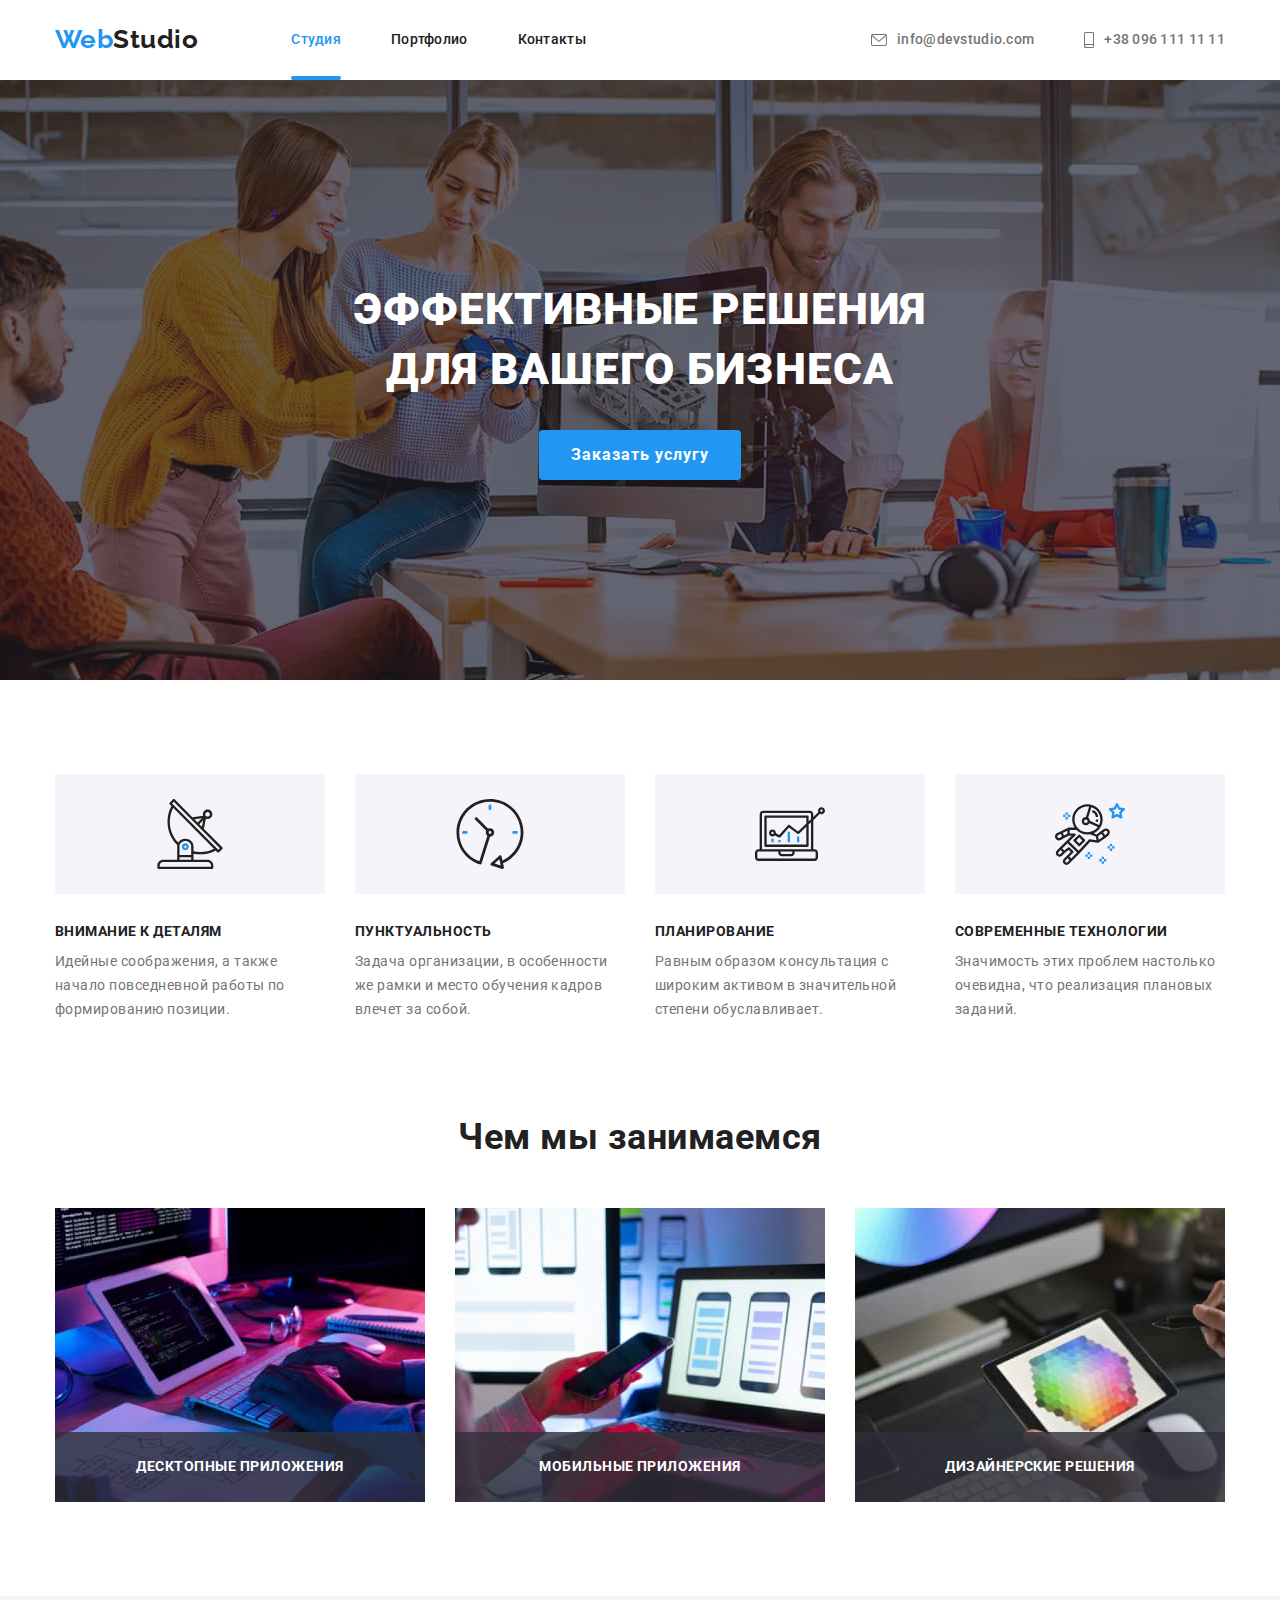
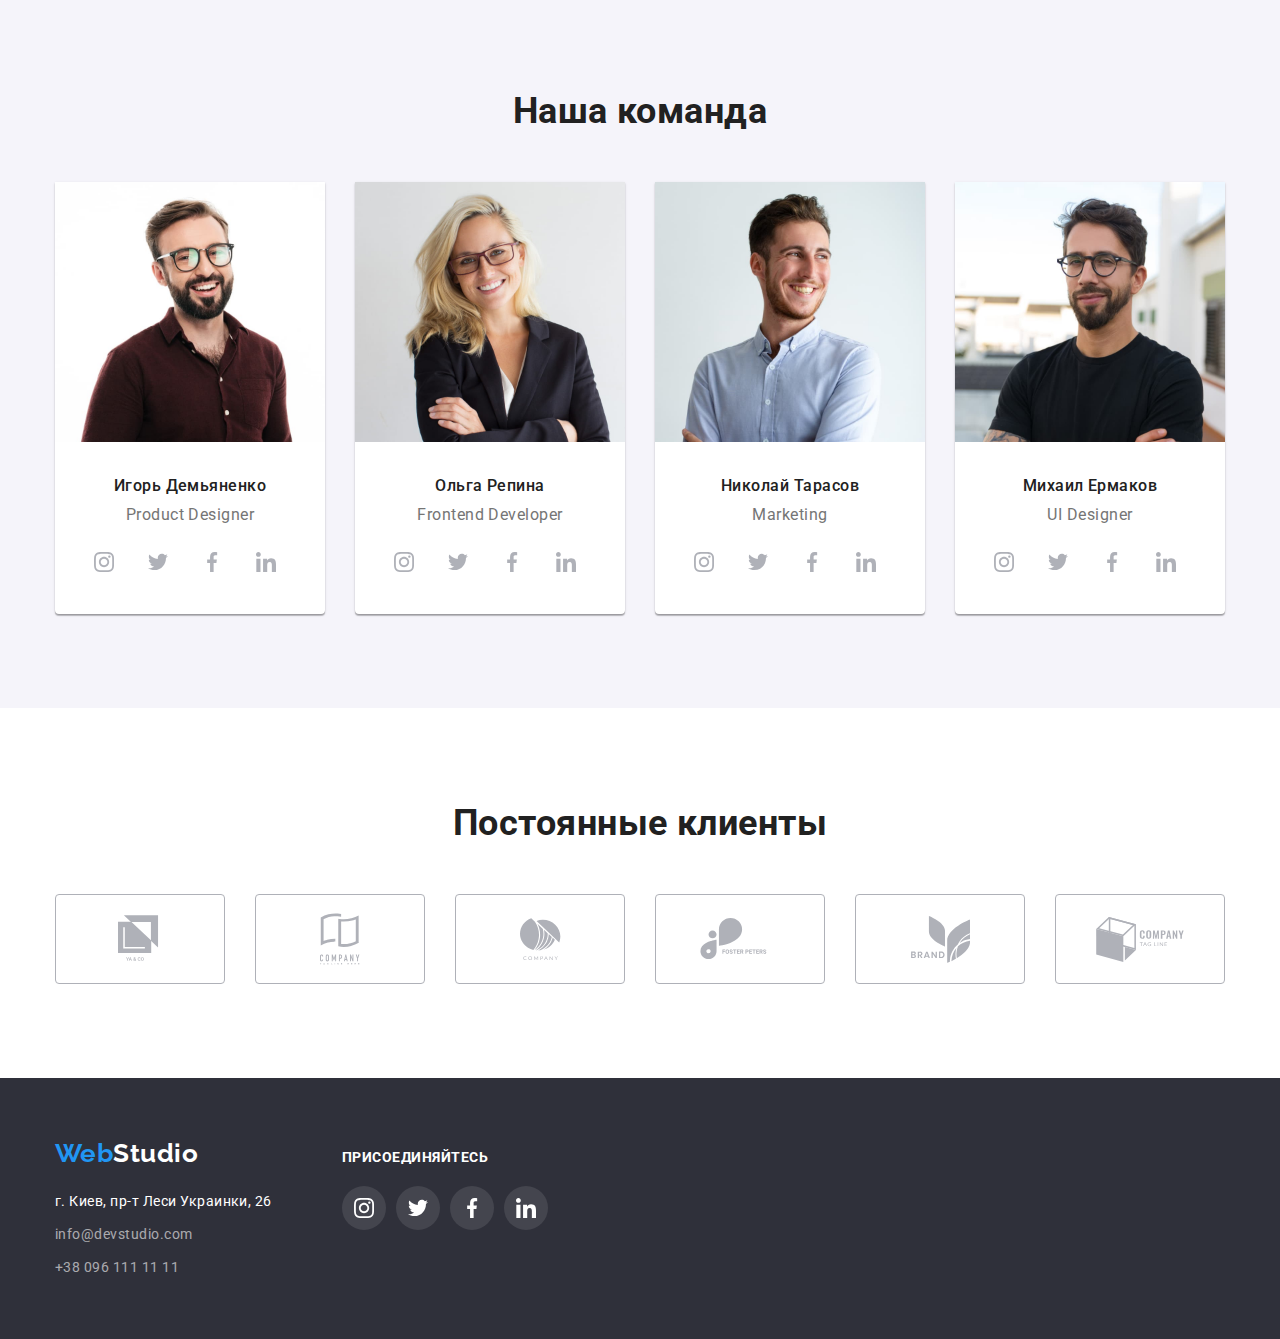
==== index.html @ c8ea01b9 "!" ====
<!DOCTYPE html>
<html lang="ru">
<head>
    <meta charset="UTF-8">
    <meta name="viewport" content="width=device-width, initial-scale=1.0">
    <title>WebStudio</title>
    
    <link rel="preconnect" href="https://fonts.gstatic.com">
    <link href="https://fonts.googleapis.com/css2?family=Raleway:wght@700&family=Roboto:wght@400;500;700;900&display=swap"
        rel="stylesheet">
    <link rel="stylesheet" href="node_modules/modern-normalize/modern-normalize.css">
    <link rel="stylesheet" href="./css/styles.css" />
</head>
<body>
   <header>
       <div class="conteiner site-nav">
       <nav class="nav">
           <a class="logo" href="./index.html" lang="en">Web<span class="logo-part-black">Studio</span></a>
           <ul class="main-nav list">
               <li class="item">
                   <a class="current link" href="./index.html">Студия</a>
               </li>
            <li class="item">
                <a class="link" href="./portfolio.html">Портфолио</a>
            </li>
            <li class="item">
                <a class="link" href="#contacts">Контакты</a>
            </li>
           </ul>
       </nav>
       <ul class="contacts list">
           <li class="item">
               <a class="link" href="mailto:info@devstudio.com">
                 <svg class="contacts-icon" width="16" height="12">
                       <use href="./img/symbol-defs.svg#icon-envelope"></use></svg>info@devstudio.com</a>
           </li>
           <li class="item">
              <a class="link" href="tel:+380961111111">
                <svg class="contacts-icon"  width="10px" height="16px">
                    <use href="./img/symbol-defs.svg#icon-smartphone"></use>
                </svg>+38 096 111 11 11</a>
           </li>
       </ul>
    </div>
   </header>
   <main>
       <!--герой-->
   <section class="hero overlay">
    <div class="conteiner">
       <h1 class="hero-title">Эффективные решения для вашего бизнеса</h1>
       <button class="hero-button" type="button" data-modal-open>Заказать услугу</button>
    </div>
   </section>
   <!--преимущества (Заголовок h2 подразумевается)-->
   <section class="section">
    <div class="conteiner">
       <ul class="advantages list">
           <li class="item">
            <div class="icon-background">
            <svg width="70px" height="70px">
                <use href="./img/symbol-defs.svg#icon-antenna"></use>
            </svg>
            </div>
               <h3 class="advantages-title">Внимание к деталям</h3>
               <p class="advantages-text">Идейные соображения, а также начало повседневной работы по формированию позиции.</p>
           </li>
        <li class="item">
            <div class="icon-background">
                <svg width="70px" height="70px">
                    <use href="./img/symbol-defs.svg#icon-clock"></use>
                </svg>
            </div>
            <h3 class="advantages-title">Пунктуальность</h3>
            <p class="advantages-text">Задача организации, в особенности же рамки и место обучения кадров влечет за собой.</p>
        </li>
        <li class="item">
            <div class="icon-background">
                <svg width="70px" height="70px">
                    <use href="./img/symbol-defs.svg#icon-diagram"></use>
                </svg>
            </div>
            <h3 class="advantages-title">Планирование</h3>
            <p class="advantages-text">Равным образом консультация с широким активом в значительной степени обуславливает.</p>
        </li>
        <li class="item">
            <div class="icon-background">
                <svg width="70px" height="70px">
                    <use href="./img/symbol-defs.svg#icon-astronaut"></use>
                </svg>
            </div>
            <h3 class="advantages-title">Современные технологии</h3>
            <p class="advantages-text">Значимость этих проблем настолько очевидна, что реализация плановых заданий.</p>
        </li>
       </ul>
    </div>
   </section>
   <!--работа и команда-->
   <section class="section work">
    <div class="conteiner">
       <h2 class="section-title">Чем мы занимаемся</h2>
       <ul class="work-example list">
           <li class="item"><img class="item-image"
            src="./img/box1.jpg"
            alt="разработчик пишет код на пк"
            width="370"
            height="294"/>
            <p class="lable-text">Десктопные приложения</p>
           </li>
           <li class="item"><img class="item-image"
            src="./img/box2.jpg"
            alt="разработка приложений для мобильных устройств"
            width="370"
            height="294"/>
            <p class="lable-text">Мобильные приложения</p>
           </li>
           <li class="item"><img class="item-image"
            src="./img/box3.jpg"
            alt="подбор цветов дизайнером"
            width="370"
            height="294"/>
            <p class="lable-text">Дизайнерские решения</p>
           </li>
       </ul>
    </div>
   </section>
    <section class="section our-team">
        <div class="conteiner">
        <h2 class="section-title">Наша команда</h2>
        <ul class="list team">
            <li class="human"><img
                src="./img/foto1.jpg"
                alt="мужчина с бородой в очках широко улыбается"
                width="270"
                height="260"/>
                <h3 class="specialists">Игорь Демьяненко</h3>
                <p class="professions" lang="en">Product Designer</p>
                     <ul class="list socials">
                        <li>
                            <a class="socials-background" href="">
                            <svg class="socials-icon" width="20px" height="20px">
                                <use href="./img/symbol-defs.svg#icon-instagram"></use>
                            </svg></a>
                        </li>
                        <li>
                            <a class="socials-background" href="">
                            <svg class="socials-icon" width="20px" height="20px">
                                <use href="./img/symbol-defs.svg#icon-twitter"></use>
                            </svg></a>
                        </li>
                        <li>
                            <a class="socials-background" href="">
                            <svg class="socials-icon" width="20px" height="20px">
                                <use href="./img/symbol-defs.svg#icon-facebook"></use>
                            </svg></a>
                        </li>
                        <li>
                            <a class="socials-background" href="">
                            <svg class="socials-icon" width="20px" height="20px">
                                <use href="./img/symbol-defs.svg#icon-linkedin"></use>
                            </svg></a>
                        </li>
                    </ul>
            </li>
            <li class="human"><img
                src="./img/foto2.jpg"
                alt="женщина со светлыми волосами в очках широко улыбается"
                width="270"
                height="260"/>
                <h3 class="specialists">Ольга Репина</h3>
                <p class="professions" lang="en">Frontend Developer</p>
                <ul class="list socials">
                    <li>
                        <a class="socials-background" href="">
                            <svg class="socials-icon" width="20px" height="20px">
                                <use href="./img/symbol-defs.svg#icon-instagram"></use>
                            </svg></a>
                    </li>
                    <li>
                        <a class="socials-background" href="">
                            <svg class="socials-icon" width="20px" height="20px">
                                <use href="./img/symbol-defs.svg#icon-twitter"></use>
                            </svg></a>
                    </li>
                    <li>
                        <a class="socials-background" href="">
                            <svg class="socials-icon" width="20px" height="20px">
                                <use href="./img/symbol-defs.svg#icon-facebook"></use>
                            </svg></a>
                    </li>
                    <li>
                        <a class="socials-background" href="">
                            <svg class="socials-icon" width="20px" height="20px">
                                <use href="./img/symbol-defs.svg#icon-linkedin"></use>
                            </svg></a>
                    </li>
                </ul>
            </li>
            <li class="human"><img
                src="./img/foto3.jpg"
                alt="мужчина с бородкой широко улыбается"
                width="270"
                height="260"/>
                <h3 class="specialists">Николай Тарасов</h3>
                <p class="professions" lang="en">Marketing</p>
                <ul class="list socials">
                    <li>
                        <a class="socials-background" href="">
                            <svg class="socials-icon" width="20px" height="20px">
                                <use href="./img/symbol-defs.svg#icon-instagram"></use>
                            </svg></a>
                    </li>
                    <li>
                        <a class="socials-background" href="">
                            <svg class="socials-icon" width="20px" height="20px">
                                <use href="./img/symbol-defs.svg#icon-twitter"></use>
                            </svg></a>
                    </li>
                    <li>
                        <a class="socials-background" href="">
                            <svg class="socials-icon" width="20px" height="20px">
                                <use href="./img/symbol-defs.svg#icon-facebook"></use>
                            </svg></a>
                    </li>
                    <li>
                        <a class="socials-background" href="">
                            <svg class="socials-icon" width="20px" height="20px">
                                <use href="./img/symbol-defs.svg#icon-linkedin"></use>
                            </svg></a>
                    </li>
                </ul>
            </li>
            <li class="human"><img
                src="./img/foto4.jpg"
                alt="мужчина с бородой в очках улыбается"
                width="270"
                height="260"/>
                <h3 class="specialists">Михаил Ермаков</h3>
                <p class="professions" lang="en">UI Designer</p>
                <ul class="list socials">
                    <li>
                        <a class="socials-background" href="">
                            <svg class="socials-icon" width="20px" height="20px">
                                <use href="./img/symbol-defs.svg#icon-instagram"></use>
                            </svg></a>
                    </li>
                    <li>
                        <a class="socials-background" href="">
                            <svg class="socials-icon" width="20px" height="20px">
                                <use href="./img/symbol-defs.svg#icon-twitter"></use>
                            </svg></a>
                    </li>
                    <li>
                        <a class="socials-background" href="">
                            <svg class="socials-icon" width="20px" height="20px">
                                <use href="./img/symbol-defs.svg#icon-facebook"></use>
                            </svg></a>
                    </li>
                    <li>
                        <a class="socials-background" href="">
                            <svg class="socials-icon" width="20px" height="20px">
                                <use href="./img/symbol-defs.svg#icon-linkedin"></use>
                            </svg></a>
                    </li>
                </ul>
            </li>
        </ul>
        </div>
    </section>
    <section class="section">
        <h2 class="section-title">Постоянные клиенты</h2>
        <ul class="list clients">
            <li class="item">
                <a class="clients-background" href="">
                    <svg class="clients-logo" width="44.27px" height="49.23px">
                        <use href="./img/symbol-defs.svg#icon-logo1"></use>
                    </svg></a>
            </li>
            <li class="item">
                <a class="clients-background" href="">
                    <svg class="clients-logo" width="40px" height="52px">
                        <use href="./img/symbol-defs.svg#icon-logo2"></use>
                    </svg></a>
            </li>
            <li class="item">
                <a class="clients-background" href="">
                    <svg class="clients-logo" width="41px" height="42.6px">
                        <use href="./img/symbol-defs.svg#icon-logo3"></use>
                    </svg></a>
            </li>
            <li class="item">
                <a class="clients-background" href="">
                    <svg class="clients-logo" width="79.66px" height="42.02px">
                        <use href="./img/symbol-defs.svg#icon-logo4"></use>
                    </svg></a>
            </li>
            <li class="item">
                <a class="clients-background" href="">
                    <svg class="clients-logo" width="59px" height="47px">
                        <use href="./img/symbol-defs.svg#icon-logo5"></use>
                    </svg></a>
            </li>
            <li class="item">
                <a class="clients-background" href="">
                    <svg class="clients-logo" width="88.48px" height="45.44px">
                        <use href="./img/symbol-defs.svg#icon-logo6"></use>
                    </svg></a>
            </li>
        </ul>
    </section>
       </main>
    <!--подвал-->
    <footer class="footer">
        <div class="conteiner contact-us">
            <div class="contact-us-address">
        <a class="logo" href="./index.html" lang="en">Web<span class="logo-part-white">Studio</span></a>
<address class="address city" id="contacts">
г. Киев, пр-т Леси Украинки, 26
</address>
<address class="address">
<ul class="list">
    <li>
        <a href="mailto:info@devstudio.com">info@devstudio.com</a>
    </li>
    <li>
        <a href="tel:+380961111111">+38 096 111 11 11</a>
    </li>
</ul>
</address>
        </div>
<div class="join">
    <p class="join-text">присоединяйтесь</p>
<ul class="list socials join-socials">
    <li>
        <a class="socials-background socials-white" href="">
            <svg class="socials-icon" width="20px" height="20px">
                <use href="./img/symbol-defs.svg#icon-instagram"></use>
            </svg></a>
    </li>
    <li>
        <a class="socials-background socials-white" href="">
            <svg class="socials-icon" width="20px" height="20px">
                <use href="./img/symbol-defs.svg#icon-twitter"></use>
            </svg></a>
    </li>
    <li>
        <a class="socials-background socials-white" href="">
            <svg class="socials-icon" width="20px" height="20px">
                <use href="./img/symbol-defs.svg#icon-facebook"></use>
            </svg></a>
    </li>
    <li>
        <a class="socials-background socials-white" href="">
            <svg class="socials-icon" width="20px" height="20px">
                <use href="./img/symbol-defs.svg#icon-linkedin"></use>
            </svg></a>
    </li>
</ul>
</div>
        </div>
</footer>
<div class="backdrop is-hidden" data-modal>
    <div class="modal"> <button class="close-modal" type="button" data-modal-close>
        <svg class="" width="18px" height="18px">
        <use href="./img/symbol-defs.svg#icon-close-black"></use>
    </svg></button></div>
</div>
<script src="./js/modal.js"></script>
</body>
</html>
---- css/styles.css ----
*,
*::before,
*::after {
  box-sizing: border-box;
}
/*палитра цветов*/
/*главный фон #E5E5E5*/
/*второстепенный фон #F5F4FA*/
/*фон футерa #2F303A*/
/*основной для шрифта #212121*/
/*второстепенный для шрифта #757575*/
/*акцент rgba(33, 150, 243, 1)*/
/*черный и белый для выделения текста #000000 #FFFFFF*/
/*контакты в футуре  rgba(255, 255, 255, 0.6)*/
/*нижний бордер в хедере rgba(236, 236, 236, 1)*/
:root {
  --main-background-color: rgba(255, 255, 255, 1);
  --secondary-background-color: rgba(245, 244, 250, 1);
  --footer-background-color: #2f303a;
  --main-text-color: rgba(33, 33, 33, 1);
  --secondary-text-color: rgba(117, 117, 117, 1);
  --accent-color: rgba(33, 150, 243, 1);
  --footer-contacts: rgba(255, 255, 255, 0.6);
  --header-stroke: rgba(236, 236, 236, 1);
  --hero-backgroumd: rgba(196, 196, 196, 1);
  --hero-overlay: rgba(47, 48, 58, 0.4);
  --icon-color: rgba(175, 177, 184, 1);
  --icon-background: rgba(255, 255, 255, 0.1);
  --card-border: rgba(238, 238, 238, 1);
  --label-background: rgba(47, 48, 58, 0.8);
  --backdrop: rgba(0, 0, 0, 0.2);
  --card-overlay: rgba(33, 150, 243, 0.9);
}
/*общие стили*/
body {
  margin: 0px;

  background-color: var(--main-background-color);
  color: var(--main-text-color);
  font-family: "Roboto", sans-serif;
  font-style: normal;
  letter-spacing: 0.03em;
}
a {
  text-decoration: none;
}
.list {
  padding: 0px;
  margin: 0px;
  list-style: none;
}
h1,
h2,
h3,
p {
  margin: 0px;
}
.conteiner {
  margin-left: auto;
  margin-right: auto;
  width: 1200px;
  padding-left: 15px;
  padding-right: 15px;
}
/*хедер*/
.site-nav {
  display: flex;
  align-items: center;
}
.nav {
  display: flex;
  align-items: center;
}
/*лого*/
.logo {
  color: var(--accent-color);
  font-family: Raleway;
  font-weight: 700;
  font-size: 26px;
  line-height: 1.2;
}
.logo-part-black {
  color: var(--main-text-color);
}
/*главная навигация*/
.main-nav {
  display: flex;
  align-items: center;
  margin-left: 93px;
}
.main-nav .link,
.contacts .link {
  display: block;
  padding-top: 32px;
  padding-bottom: 32px;
}
.main-nav .item + .item {
  margin-left: 50px;
}
.main-nav a {
  color: var(--main-text-color);
  font-weight: 500;
  font-size: 14px;
  line-height: 1.14;
  letter-spacing: 0.02em;

  transition: color 250ms cubic-bezier(0.4, 0, 0.2, 1);
}
.main-nav a:hover,
.main-nav a:focus {
  color: var(--accent-color);
}
.main-nav .current {
  position: relative;
  color: var(--accent-color);
}
.main-nav .current::after {
  content: "";
  position: absolute;
  left: 0;
  bottom: 0;
  width: 100%;
  height: 4px;
  border-radius: 2px;
  background-color: var(--accent-color);
}

/*линки*/

.contacts {
  display: flex;
  margin-left: auto;
}
.contacts .item + .item {
  margin-left: 50px;
}
.contacts a {
  color: var(--secondary-text-color);
  font-weight: 500;
  font-size: 14px;
  line-height: 1.14;
  letter-spacing: 0.02em;

  transition: color 250ms cubic-bezier(0.4, 0, 0.2, 1);
}
.contacts a:hover,
.contacts a:focus {
  color: var(--accent-color);
}
.contacts .link {
  display: flex;
  align-items: center;
}
.contacts-icon {
  padding: 0px;
  margin-right: 10px;
  fill: currentColor;
}

/*Страница студия*/
/*герой*/
.hero {
  text-align: center;
  padding-top: 200px;
  padding-bottom: 200px;

  background-color: var(--footer-background-color);
  letter-spacing: 0.06em;
}
.overlay {
  max-width: 1600px;
  height: 600px;
  margin-left: auto;
  margin-right: auto;
  background-color: var(--hero-backgroumd);
  background-image: linear-gradient(
      to right,
      rgba(47, 48, 58, 0.4),
      rgba(47, 48, 58, 0.4)
    ),
    url("../img/img.jpg");

  background-repeat: no-repeat;
  background-position: center;
  background-size: cover;
}
.hero-title {
  width: 696px;
  margin-left: auto;
  margin-right: auto;
  padding: 0 20px 0 20px;

  color: var(--main-background-color);
  font-weight: 900;
  font-size: 44px;
  line-height: 1.36;
  text-transform: uppercase;
}

.hero-button {
  margin-top: 30px;
  padding: 10px 32px;
  min-width: 200px;
  border: 0px solid transparent;
  border-radius: 4px;

  color: var(--main-background-color);
  background-color: var(--accent-color);
  font-family: inherit;
  font-weight: 700;
  font-size: 16px;
  line-height: 1.9;
  letter-spacing: 0.06em;

  cursor: pointer;
}
/*общие для секций*/
.section {
  padding: 94px 0px;
}
/*преимущества*/
.advantages {
  display: flex;
}
.icon-background {
  display: flex;
  align-items: center;
  justify-content: center;
  height: 120px;
  background-color: var(--secondary-background-color);
}
.advantages .item {
  width: calc((100% - 90px) / 4);
  margin-right: 30px;
}
.advantages .item:nth-child(4n) {
  margin-right: 0;
}
.advantages-title {
  margin-top: 30px;
  font-size: 14px;
  line-height: 1.14;
  text-transform: uppercase;
}
.advantages-text {
  margin-top: 10px;

  color: var(--secondary-text-color);
  font-weight: 400;
  font-size: 14px;
  line-height: 1.71;
}
/*работа и команда*/
.work {
  padding-top: 0;
}
.section-title {
  font-size: 36px;
  line-height: 1.17;
  text-align: center;
}
.work-example {
  display: flex;
  margin-top: 50px;
}
.work-example .item {
  position: relative;
  display: flex;
  justify-content: center;

  width: calc((100% - 60px) / 3);
  margin-right: 30px;
}
.work-example .item:nth-child(3n) {
  margin-right: 0;
}
.item-image {
  display: block;
}
.work-example .item::before {
  content: "";
  position: absolute;
  width: 100%;
  height: 70px;
  bottom: 0;
  background-color: var(--label-background);
}
.lable-text {
  position: absolute;
  bottom: 27px;

  font-weight: 700;
  font-size: 14px;
  line-height: 1.14;
  text-transform: uppercase;
  color: var(--main-background-color);
}
/*команда*/
.our-team {
  background-color: var(--secondary-background-color);
}
.team {
  display: flex;
  margin-top: 50px;
}
.team .human {
  width: calc((100% - 90px) / 4);
  margin-right: 30px;
}
.team .human:nth-child(4n) {
  margin-right: 0;
}
.human {
  background-color: var(--main-background-color);
  box-shadow: 0px 1px 3px rgba(0, 0, 0, 0.12), 0px 1px 1px rgba(0, 0, 0, 0.14),
    0px 2px 1px rgba(0, 0, 0, 0.2);
  border-radius: 0px 0px 4px 4px;
}
.specialists {
  margin-top: 30px;

  font-weight: 500;
  font-size: 16px;
  line-height: 1.2;
  text-align: center;
}
.professions {
  margin-top: 10px;

  color: var(--secondary-text-color);
  font-weight: 400;
  font-size: 16px;
  line-height: 1.2;
  text-align: center;
}
.socials {
  display: flex;
  justify-content: center;
  padding: 16px 32px 30px;
}
.socials-background {
  display: block;
  padding: 12px;
  height: 44px;
  width: 44px;
  border-radius: 50%;
  margin-right: 10px;
  background-color: var(--icon-background);
  color: var(--icon-color);

  transition: background-color 250ms cubic-bezier(0.4, 0, 0.2, 1),
    color 250ms cubic-bezier(0.4, 0, 0.2, 1);
}
.socials-background:nth-child(4n) {
  margin-right: 0;
}
.socials-background:hover,
.socials-background:focus {
  background-color: var(--accent-color);
  color: var(--main-background-color);
}
.socials-icon {
  fill: currentColor;
}
/*постоянные клиенты*/
.clients {
  display: flex;
  justify-content: center;
  margin-top: 50px;
}
.clients-background {
  display: inline-flex;
  justify-content: center;
  align-items: center;

  width: 170px;
  height: 90px;
  border: 1px solid var(--icon-color);
  border-radius: 4px;
  color: var(--icon-color);

  transition: color 250ms cubic-bezier(0.4, 0, 0.2, 1),
    border-color 250ms cubic-bezier(0.4, 0, 0.2, 1);
}
.clients-background:hover,
.clients-background:focus {
  color: var(--accent-color);
  border-color: var(--accent-color);
}
.clients .item {
  margin-right: 30px;
}
.clients .item:nth-child(6n) {
  margin-right: 0;
}
.clients-logo {
  fill: currentColor;
}
/*страница портфолио*/
/*хедер*/
.header-stroke {
  border-bottom: 1px solid var(--header-stroke);
}
/*скрытый заголовок*/
.visually-hidden {
  position: absolute;
  clip: rect(0 0 0 0);
  width: 1px;
  height: 1px;
  margin: -1px;
}
/*радиокнопки*/
.radio {
  display: flex;
  justify-content: center;
}
.radio-buttons {
  padding: 6px 22px;
  border: 0px;
  border-radius: 4px;

  background-color: var(--secondary-background-color);
  font-family: inherit;
  font-weight: 500;
  font-size: 16px;
  line-height: 1.62;
  letter-spacing: 0.03em;
  text-align: center;

  cursor: pointer;

  transition: background-color 250ms cubic-bezier(0.4, 0, 0.2, 1),
    color 250ms cubic-bezier(0.4, 0, 0.2, 1),
    box-shadow 250ms cubic-bezier(0.4, 0, 0.2, 1);
}
.radio .item {
  margin-right: 8px;
}
.radio .item:nth-child(5n) {
  margin-right: 0;
}
.radio-buttons:hover,
.radio-buttons:focus {
  box-shadow: 0px 3px 1px rgba(0, 0, 0, 0.1), 0px 1px 2px rgba(0, 0, 0, 0.08),
    0px 2px 2px rgba(0, 0, 0, 0.12);

  background-color: var(--accent-color);
  color: var(--main-background-color);
}
/*карточки*/
.card {
  display: flex;
  flex-wrap: wrap;
  margin-top: 50px;
}
.card .item {
  width: calc((100% - 60px) / 3);
  margin-right: 30px;
  margin-bottom: 30px;
}
.cards-h-f {
  display: block;

  transition: box-shadow 250ms cubic-bezier(0.4, 0, 0.2, 1);
}
.cards-h-f:hover,
.cards-h-f:focus {
  box-shadow: 0px 1px 1px rgba(0, 0, 0, 0.12), 0px 4px 4px rgba(0, 0, 0, 0.06),
    1px 4px 6px rgba(0, 0, 0, 0.16);
}
.card .item:nth-child(3n) {
  margin-right: 0;
}
.card .item:nth-last-child(-n + 3) {
  margin-bottom: 0;
}
.card-image {
  display: block;
}
.card-foto {
  position: relative;
  overflow: hidden;
}
.card-overlay {
  position: absolute;

  width: 100%;
  height: 100%;
  background-color: var(--card-overlay);
  transform: translateY(0);
  transition: transform 250ms cubic-bezier(0.4, 0, 0.2, 1);
}
.cards-h-f:hover .card-overlay,
.cards-h-f:focus .card-overlay {
  transform: translateY(-100%);
}
.card-overlay-text {
  position: absolute;
  width: 322px;
  height: 168px;
  top: 50%;
  left: 50%;
  transform: translate(-50%, -50%);
  font-size: 18px;
  line-height: 1.55;
  color: var(--main-background-color);
  opacity: 0;
  transition: opacity 250ms cubic-bezier(0.4, 0, 0.2, 1) 250ms;
}
.cards-h-f:hover .card-overlay-text,
.cards-h-f:focus .card-overlay-text {
  opacity: 1;
}
.card-text {
  padding: 20px 24px;
  border: 1px solid var(--card-border);
  border-top: 0px;
}
.cards-title {
  font-size: 18px;
  line-height: 2;
  letter-spacing: 0.06em;
  color: var(--main-text-color);
}
.cards-description {
  margin-top: 4px;

  color: var(--secondary-text-color);
  font-weight: normal;
  font-size: 16px;
  line-height: 1.9;
}
/*подвал*/
.footer {
  padding: 60px 0px;

  background-color: var(--footer-background-color);
}
.contact-us {
  display: flex;
  align-items: baseline;
}
.contact-us-address {
  margin-right: 70px;
}
.logo-part-white {
  color: var(--main-background-color);
}
.address {
  color: var(--main-background-color);
  font-style: normal;
  font-weight: 400;
  font-size: 14px;
  line-height: 1.71;
}
.city {
  margin-top: 20px;
}
.address a {
  color: var(--footer-contacts);
}
.address li {
  margin-top: 9px;
}
/*присоединяйтесь*/
.join {
  justify-content: center;
}
.join-text {
  font-weight: 700;
  font-size: 14px;
  line-height: 1.14;
  text-transform: uppercase;
  color: var(--main-background-color);
}
.join-socials {
  padding: 0px;
  margin-top: 20px;
}
.socials-white {
  color: var(--main-background-color);
}
/*модалка*/
.backdrop {
  position: fixed;

  inset: 0;

  background-color: var(--backdrop);
}
.backdrop.is-hidden {
  opacity: 0;
  pointer-events: none;
}
.modal {
  position: absolute;
  top: 50%;
  left: 50%;
  transform: translate(-50%, -50%);

  width: 528px;
  height: 581px;
  border-radius: 4px;
  padding: 8px;

  background-color: var(--main-background-color);
}
.close-modal {
  position: absolute;
  right: 8px;
  display: flex;
  align-items: center;

  width: 30px;
  height: 30px;
  border: 1px solid rgba(0, 0, 0, 0.1);
  background-color: var(--main-background-color);
  border-radius: 50%;
  cursor: pointer;
}
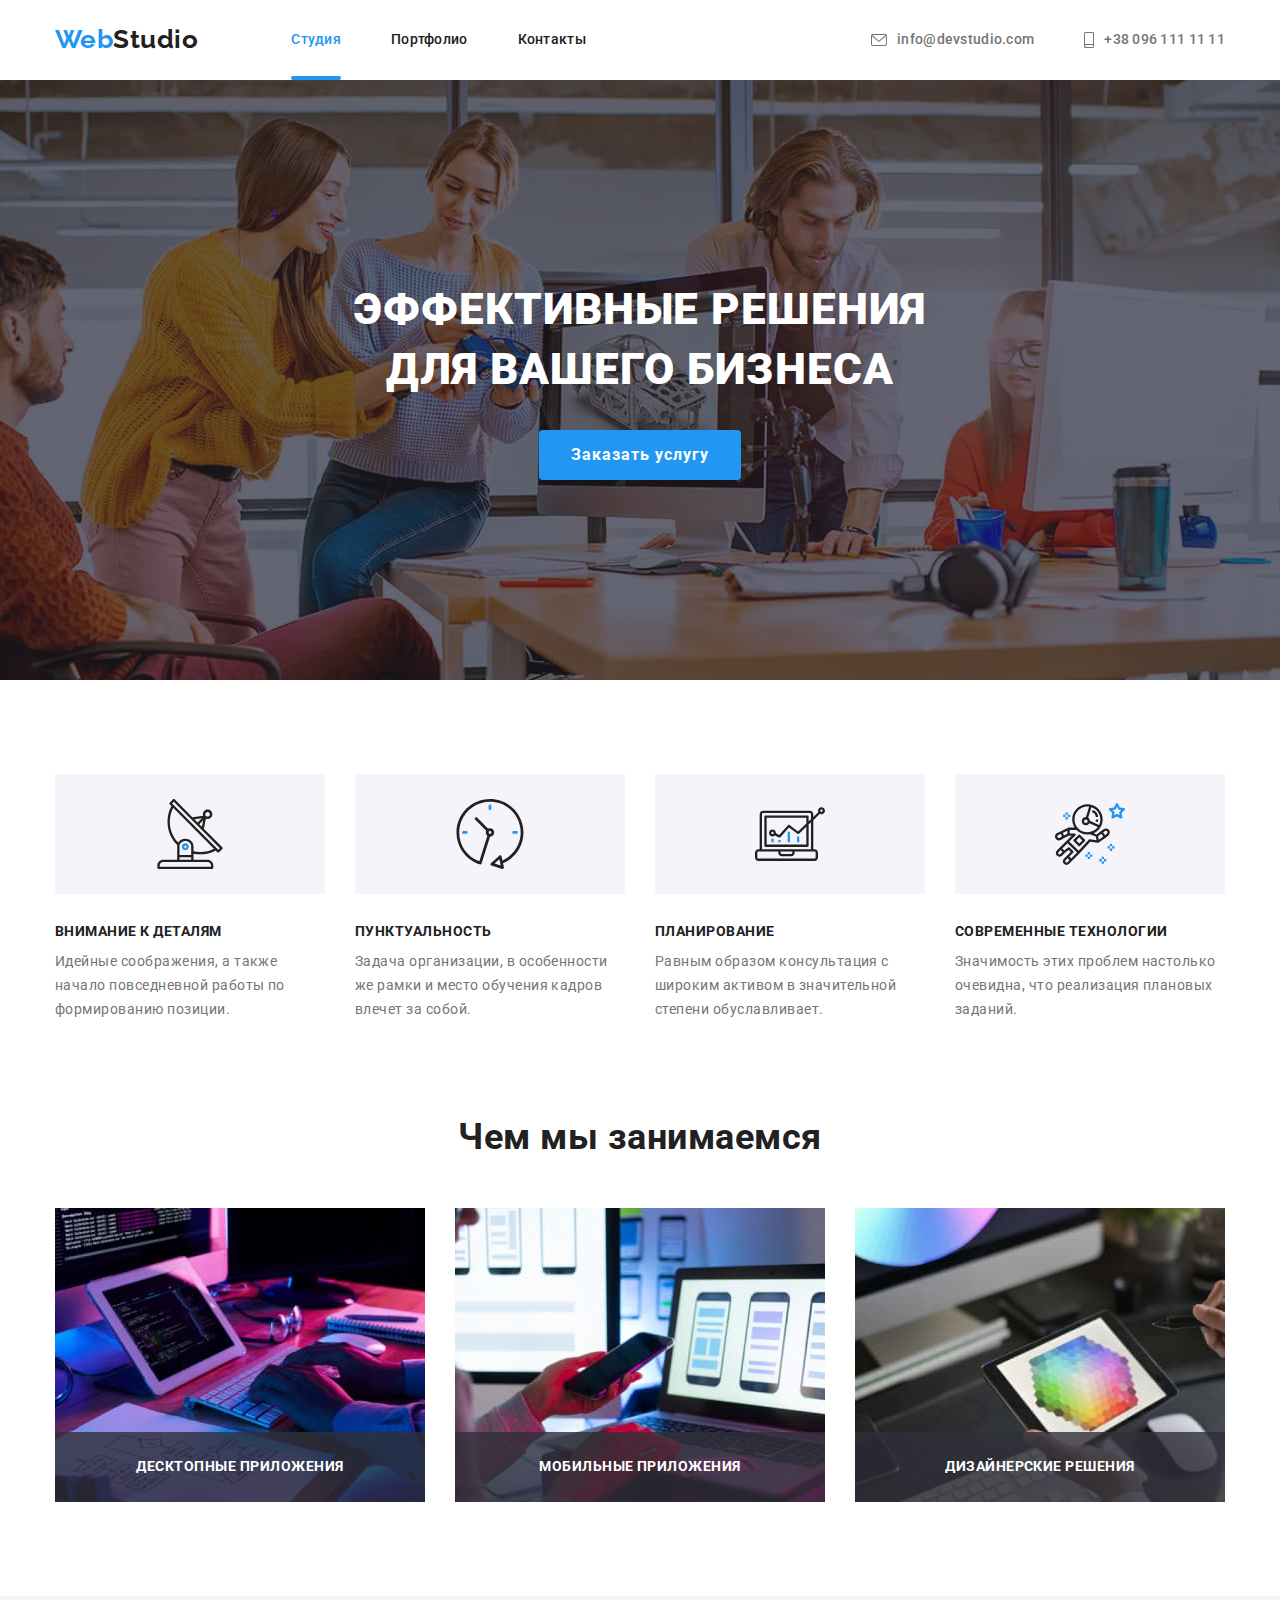
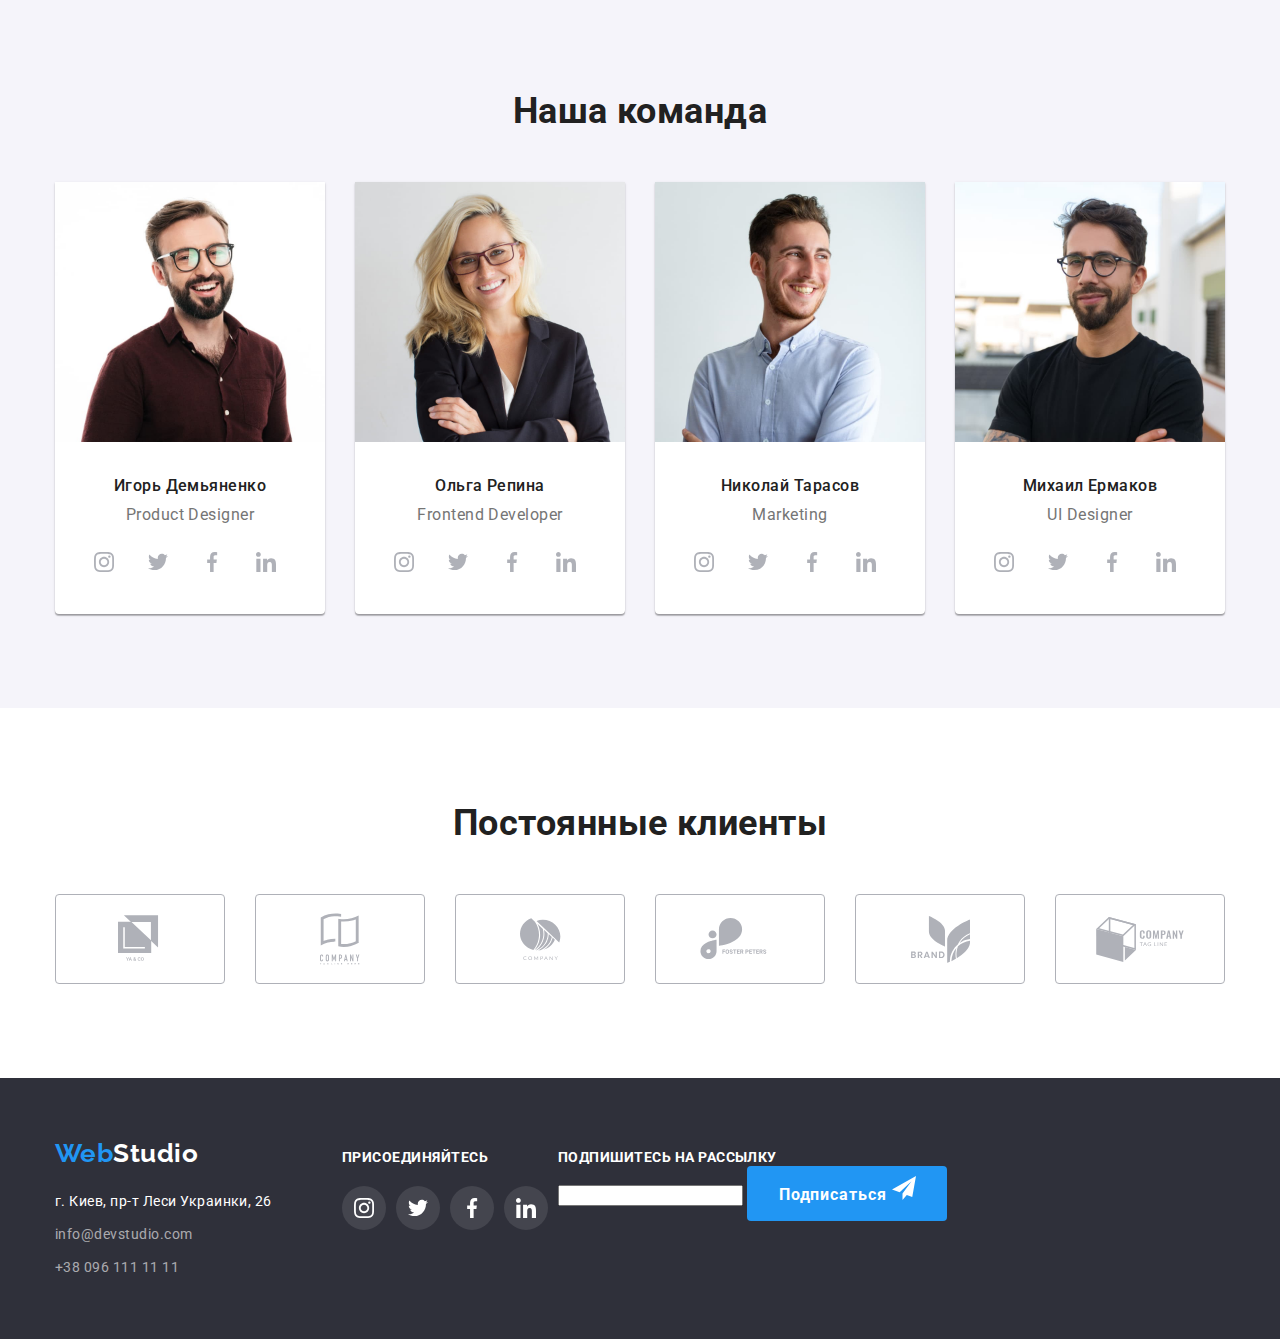
==== commit 5aaeebc4: "." ====
--- a/index.html
+++ b/index.html
@@ -356,6 +356,18 @@
     </li>
 </ul>
 </div>
+<div>
+    <form class="join-form">
+        <label>
+            <div class="join-text"> Подпишитесь на рассылку</div>
+            <input type="email" name="email" />
+        </label>
+        <button class="join-button" type="submit">Подписаться
+            <svg class="" width="24px" height="24px">
+            <use href="./img/symbol-defs.svg#icon-icon-send"></use>
+        </svg></button>
+    </form>
+</div>
         </div>
 </footer>
 <div class="backdrop is-hidden" data-modal>
--- a/css/styles.css
+++ b/css/styles.css
@@ -580,6 +580,26 @@
 .socials-white {
   color: var(--main-background-color);
 }
+/*.join-form {
+  margin-left: 215px;
+}*/
+.join-button {
+  padding: 10px 0px;
+  min-width: 200px;
+  border: 0px solid transparent;
+  border-radius: 4px;
+
+  color: var(--main-background-color);
+  background-color: var(--accent-color);
+  font-family: inherit;
+  font-weight: 700;
+  font-size: 16px;
+  line-height: 1.9;
+  letter-spacing: 0.06em;
+
+  cursor: pointer;
+}
+
 /*модалка*/
 .backdrop {
   position: fixed;
@@ -587,10 +607,14 @@
   inset: 0;
 
   background-color: var(--backdrop);
+  transition: opacity 250ms cubic-bezier(0.4, 0, 0.2, 1);
 }
 .backdrop.is-hidden {
   opacity: 0;
   pointer-events: none;
+}
+.backdrop.is-hidden .modal {
+  transform: translate(-50%, -50%) scale(0.9);
 }
 .modal {
   position: absolute;
@@ -604,6 +628,8 @@
   padding: 8px;
 
   background-color: var(--main-background-color);
+  transform: translate(-50%, -50%) scale(1);
+  transition: transform 250ms cubic-bezier(0.4, 0, 0.2, 1);
 }
 .close-modal {
   position: absolute;
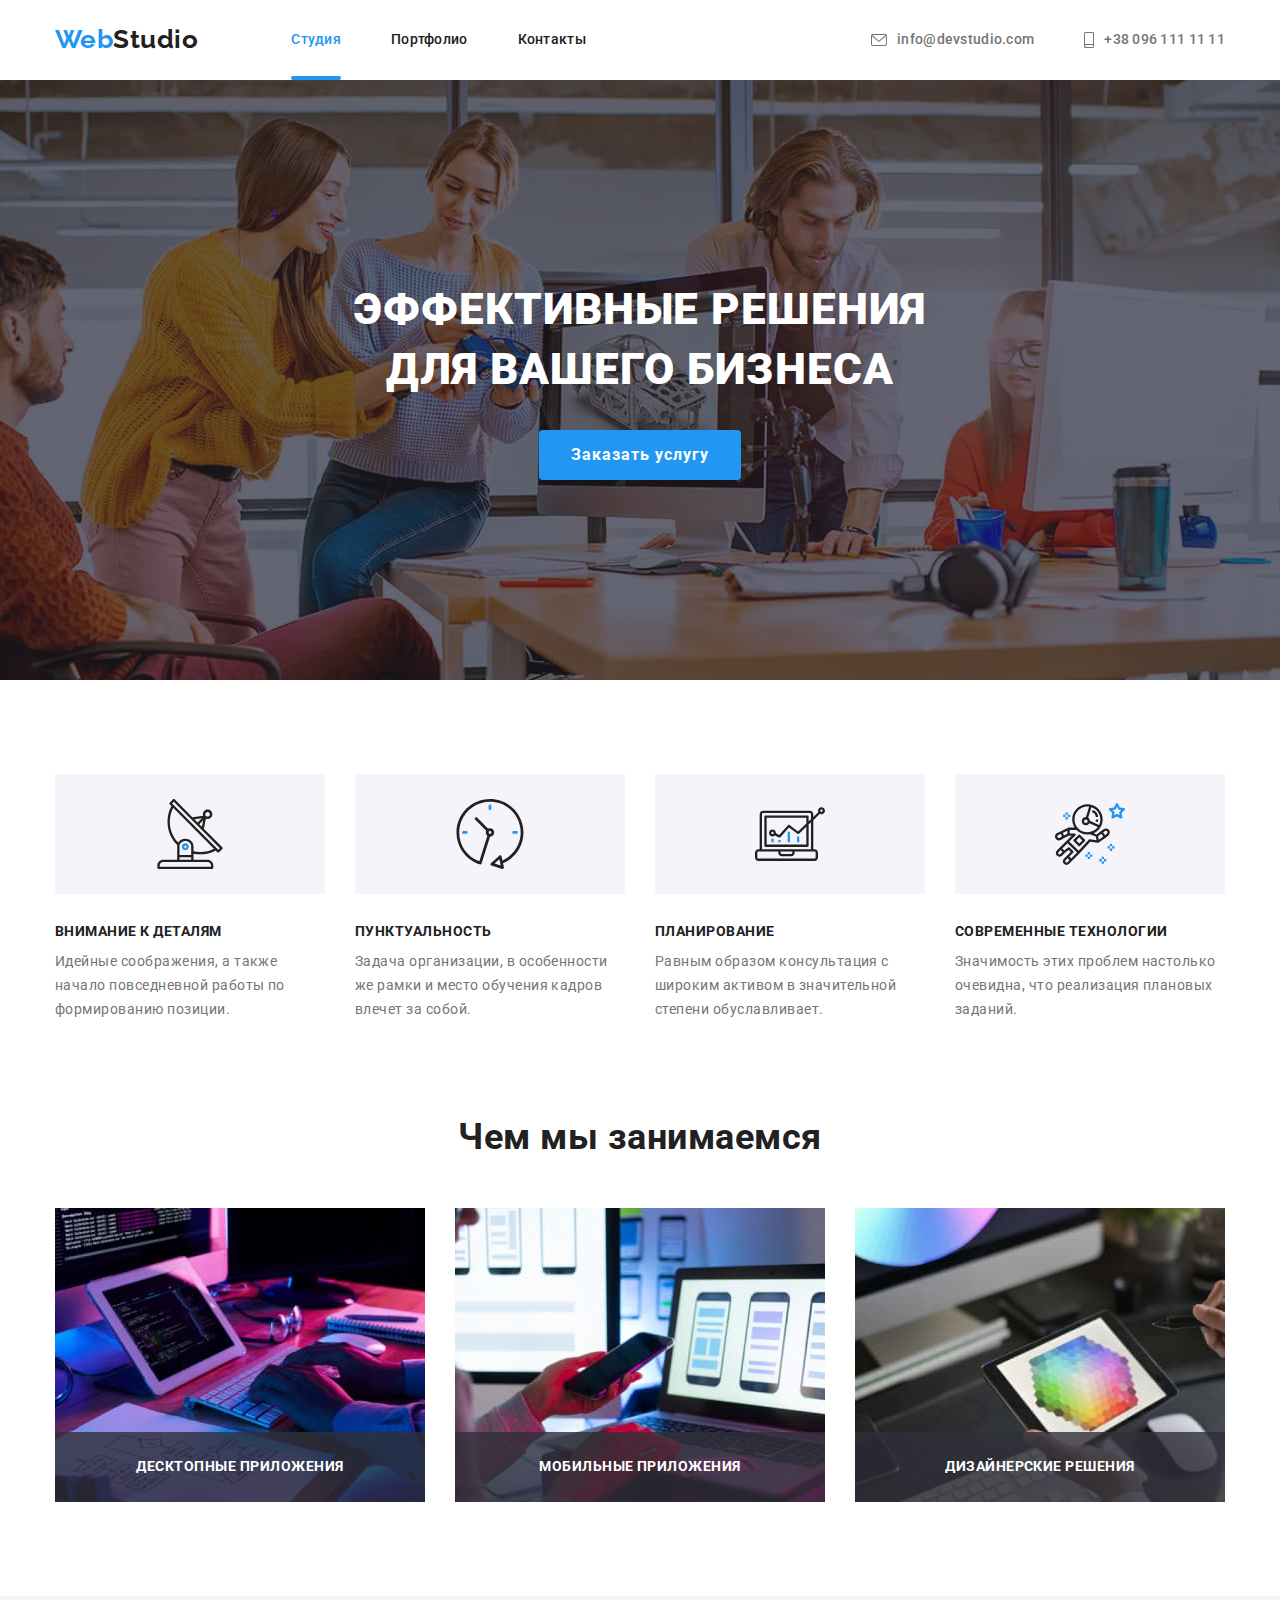
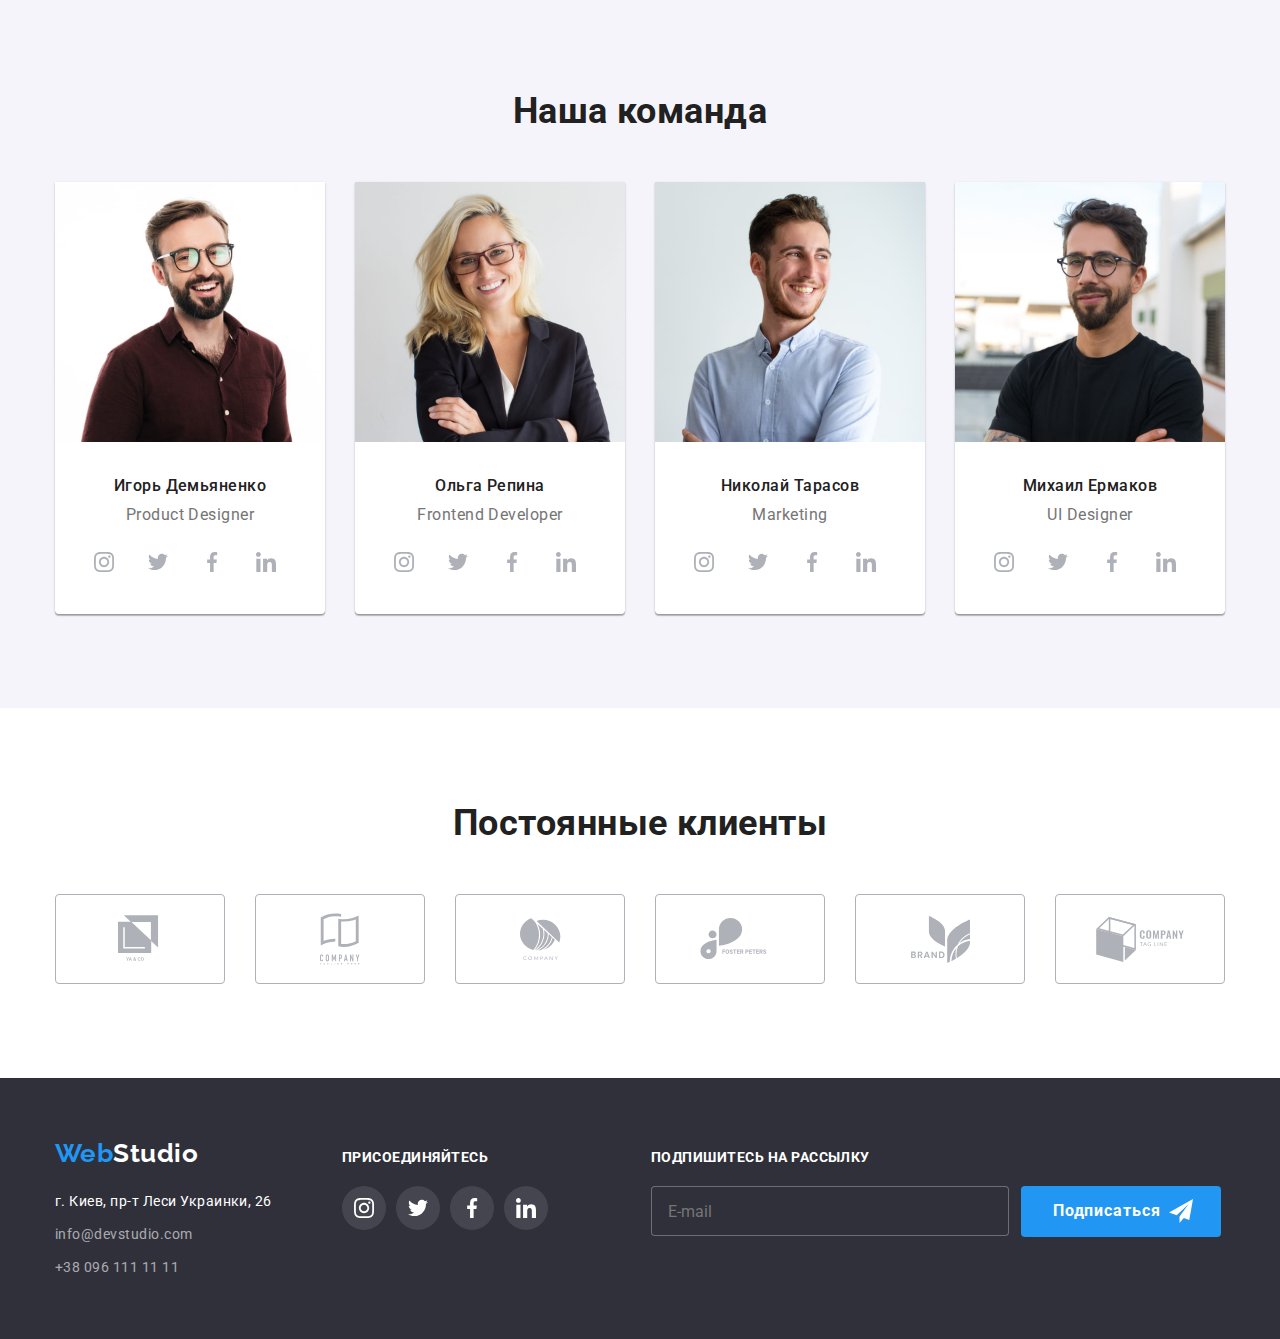
==== commit d73df848: "footer join form" ====
--- a/index.html
+++ b/index.html
@@ -360,12 +360,11 @@
     <form class="join-form">
         <label>
             <div class="join-text"> Подпишитесь на рассылку</div>
-            <input type="email" name="email" />
+            <div class="join-fild"><input class="join-email" type="email" name="email" placeholder="E-mail"/>
         </label>
-        <button class="join-button" type="submit">Подписаться
-            <svg class="" width="24px" height="24px">
+        <button class="join-button" type="submit"><span class="join-button-text">Подписаться</span><svg class="join-icon" width="24px" height="24px">
             <use href="./img/symbol-defs.svg#icon-icon-send"></use>
-        </svg></button>
+        </svg></button></div>
     </form>
 </div>
         </div>
--- a/css/styles.css
+++ b/css/styles.css
@@ -30,6 +30,7 @@
   --label-background: rgba(47, 48, 58, 0.8);
   --backdrop: rgba(0, 0, 0, 0.2);
   --card-overlay: rgba(33, 150, 243, 0.9);
+  --join-email-border: rgba(255, 255, 255, 0.3);
 }
 /*общие стили*/
 body {
@@ -580,10 +581,32 @@
 .socials-white {
   color: var(--main-background-color);
 }
-/*.join-form {
-  margin-left: 215px;
-}*/
+/*Форма подписки*/
+.join-form {
+  display: flex;
+  justify-content: center;
+  align-items: center;
+  margin-left: 93px;
+}
+.join-fild {
+  display: flex;
+  margin-top: 20px;
+}
+.join-email {
+  width: 358px;
+  height: 50px;
+  padding: 15px 16px;
+
+  font-size: 16px;
+  font-family: inherit;
+  color: var(--footer-contacts);
+  border: 1px solid var(--join-email-border);
+  border-radius: 4px;
+  background-color: var(--footer-background-color);
+}
 .join-button {
+  position: relative;
+  margin-left: 12px;
   padding: 10px 0px;
   min-width: 200px;
   border: 0px solid transparent;
@@ -599,6 +622,14 @@
 
   cursor: pointer;
 }
+.join-button-text {
+  margin-right: 28px;
+}
+.join-icon {
+  position: absolute;
+  top: 13px;
+  left: 148px;
+}
 
 /*модалка*/
 .backdrop {
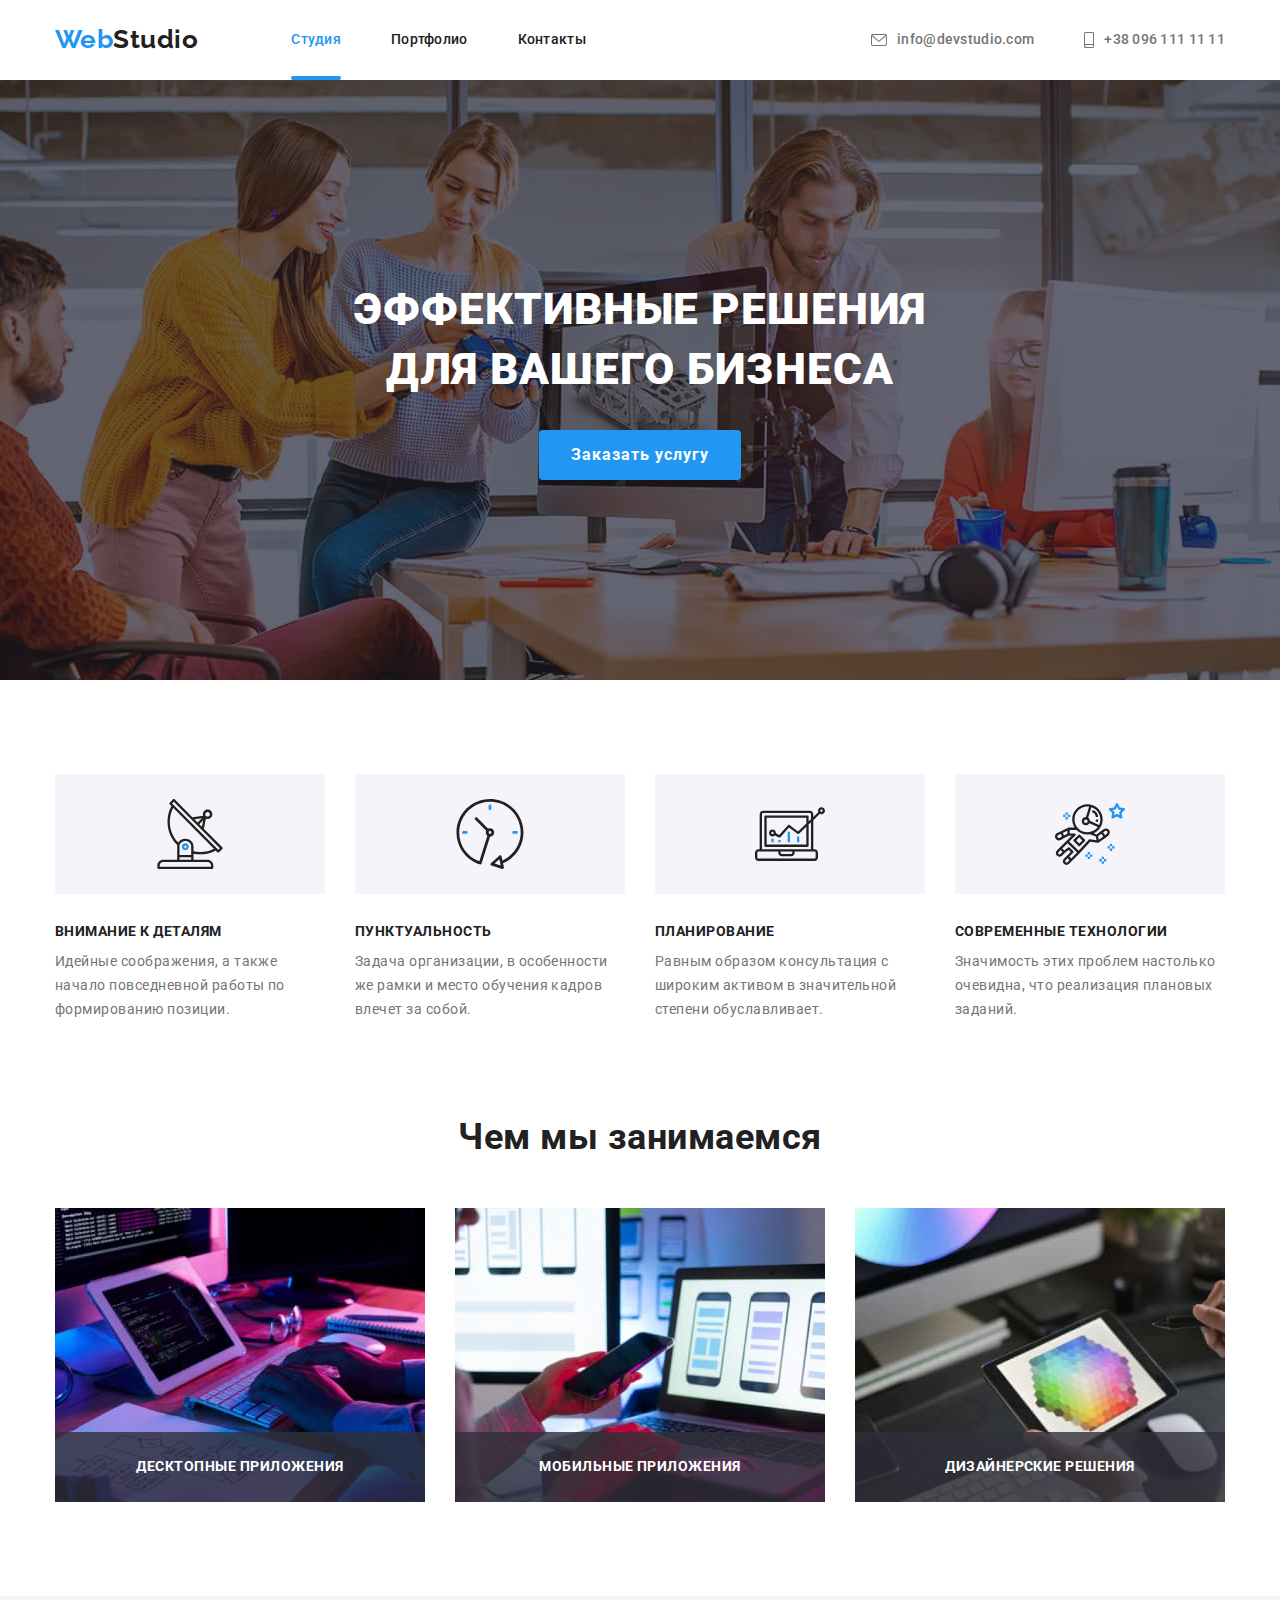
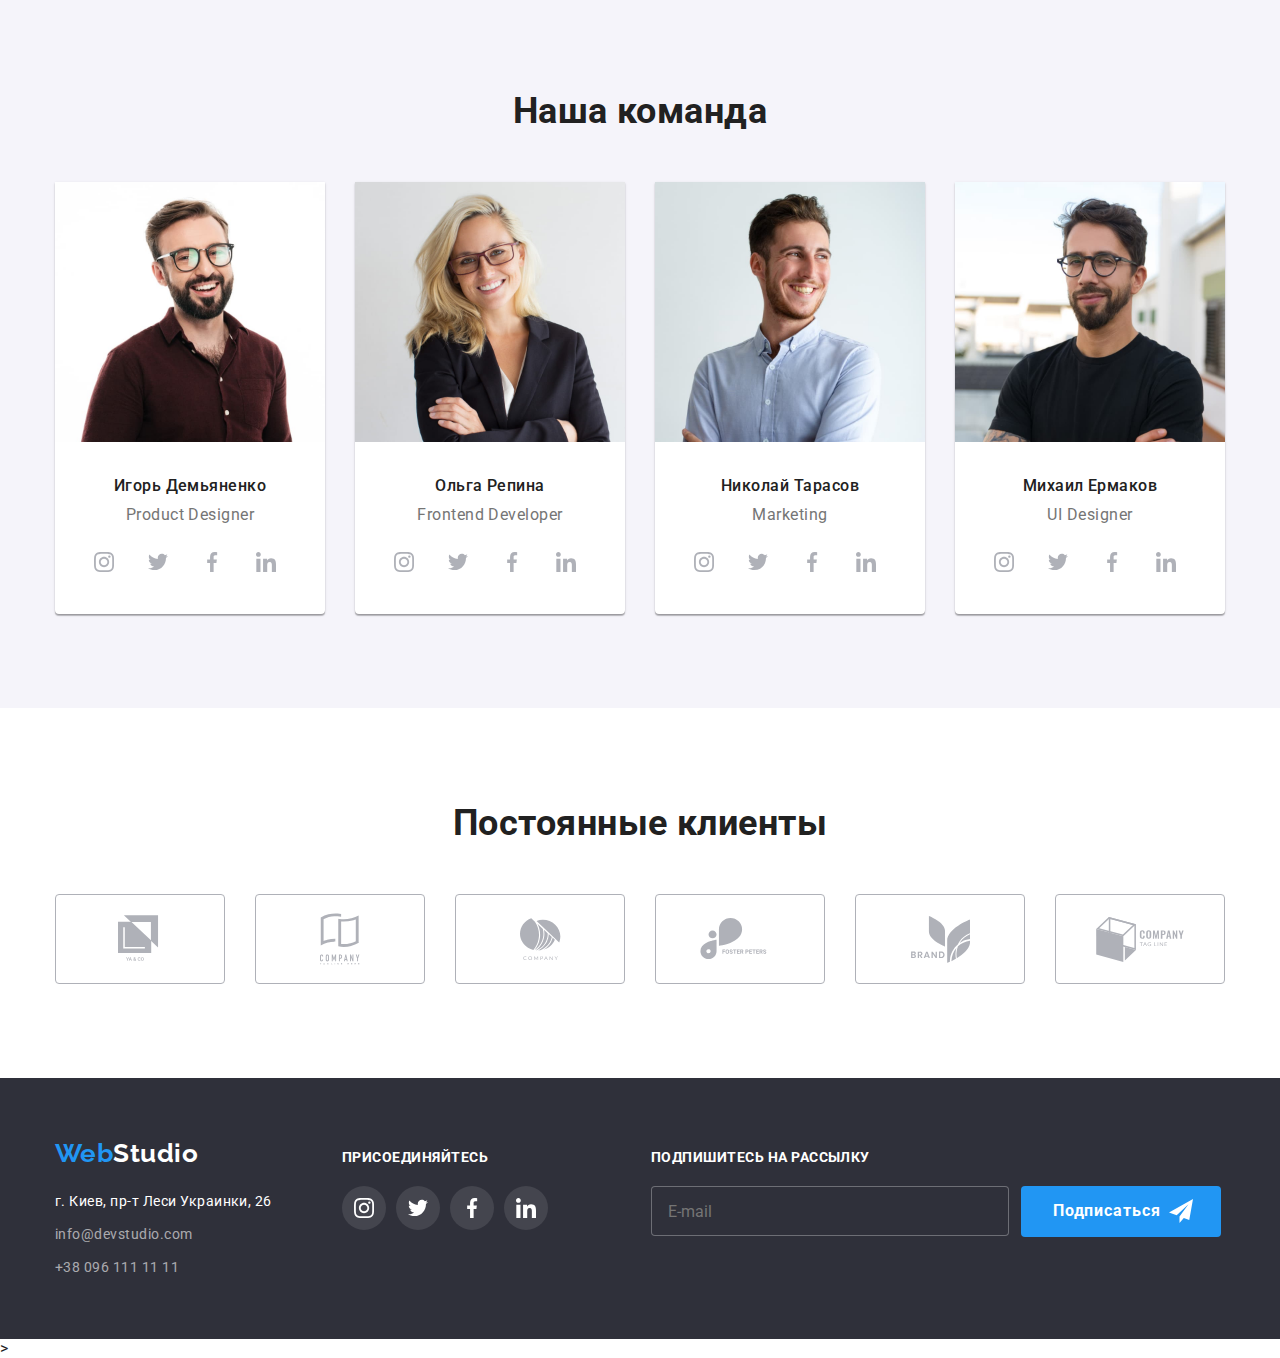
==== commit 877b2cae: "modal form" ====
--- a/index.html
+++ b/index.html
@@ -356,24 +356,27 @@
     </li>
 </ul>
 </div>
-<div>
     <form class="join-form">
-        <label>
-            <div class="join-text"> Подпишитесь на рассылку</div>
-            <div class="join-fild"><input class="join-email" type="email" name="email" placeholder="E-mail"/>
-        </label>
+        <label for="email" class= "join-text"> Подпишитесь на рассылку</label>
+                <div class="join-fild"><input id="email" class="join-email" type="email" name="email" placeholder="E-mail"/>
         <button class="join-button" type="submit"><span class="join-button-text">Подписаться</span><svg class="join-icon" width="24px" height="24px">
             <use href="./img/symbol-defs.svg#icon-icon-send"></use>
         </svg></button></div>
     </form>
 </div>
-        </div>
 </footer>
+<!--модалка-->>
 <div class="backdrop is-hidden" data-modal>
     <div class="modal"> <button class="close-modal" type="button" data-modal-close>
         <svg class="" width="18px" height="18px">
         <use href="./img/symbol-defs.svg#icon-close-black"></use>
-    </svg></button></div>
+    </svg></button>
+    <div class="modal-form">
+        <p>Оставьте свои данные, мы вам перезвоним</p>
+<form class="">
+
+</form></div>
+    </div>
 </div>
 <script src="./js/modal.js"></script>
 </body>
--- a/css/styles.css
+++ b/css/styles.css
@@ -583,7 +583,6 @@
 }
 /*Форма подписки*/
 .join-form {
-  display: flex;
   justify-content: center;
   align-items: center;
   margin-left: 93px;
@@ -675,3 +674,11 @@
   border-radius: 50%;
   cursor: pointer;
 }
+/*форма в модалке*/
+.modal-form {
+  display: flex;
+  flex-direction: column;
+  align-items: center;
+  width: 100%;
+  padding: 40px;
+}
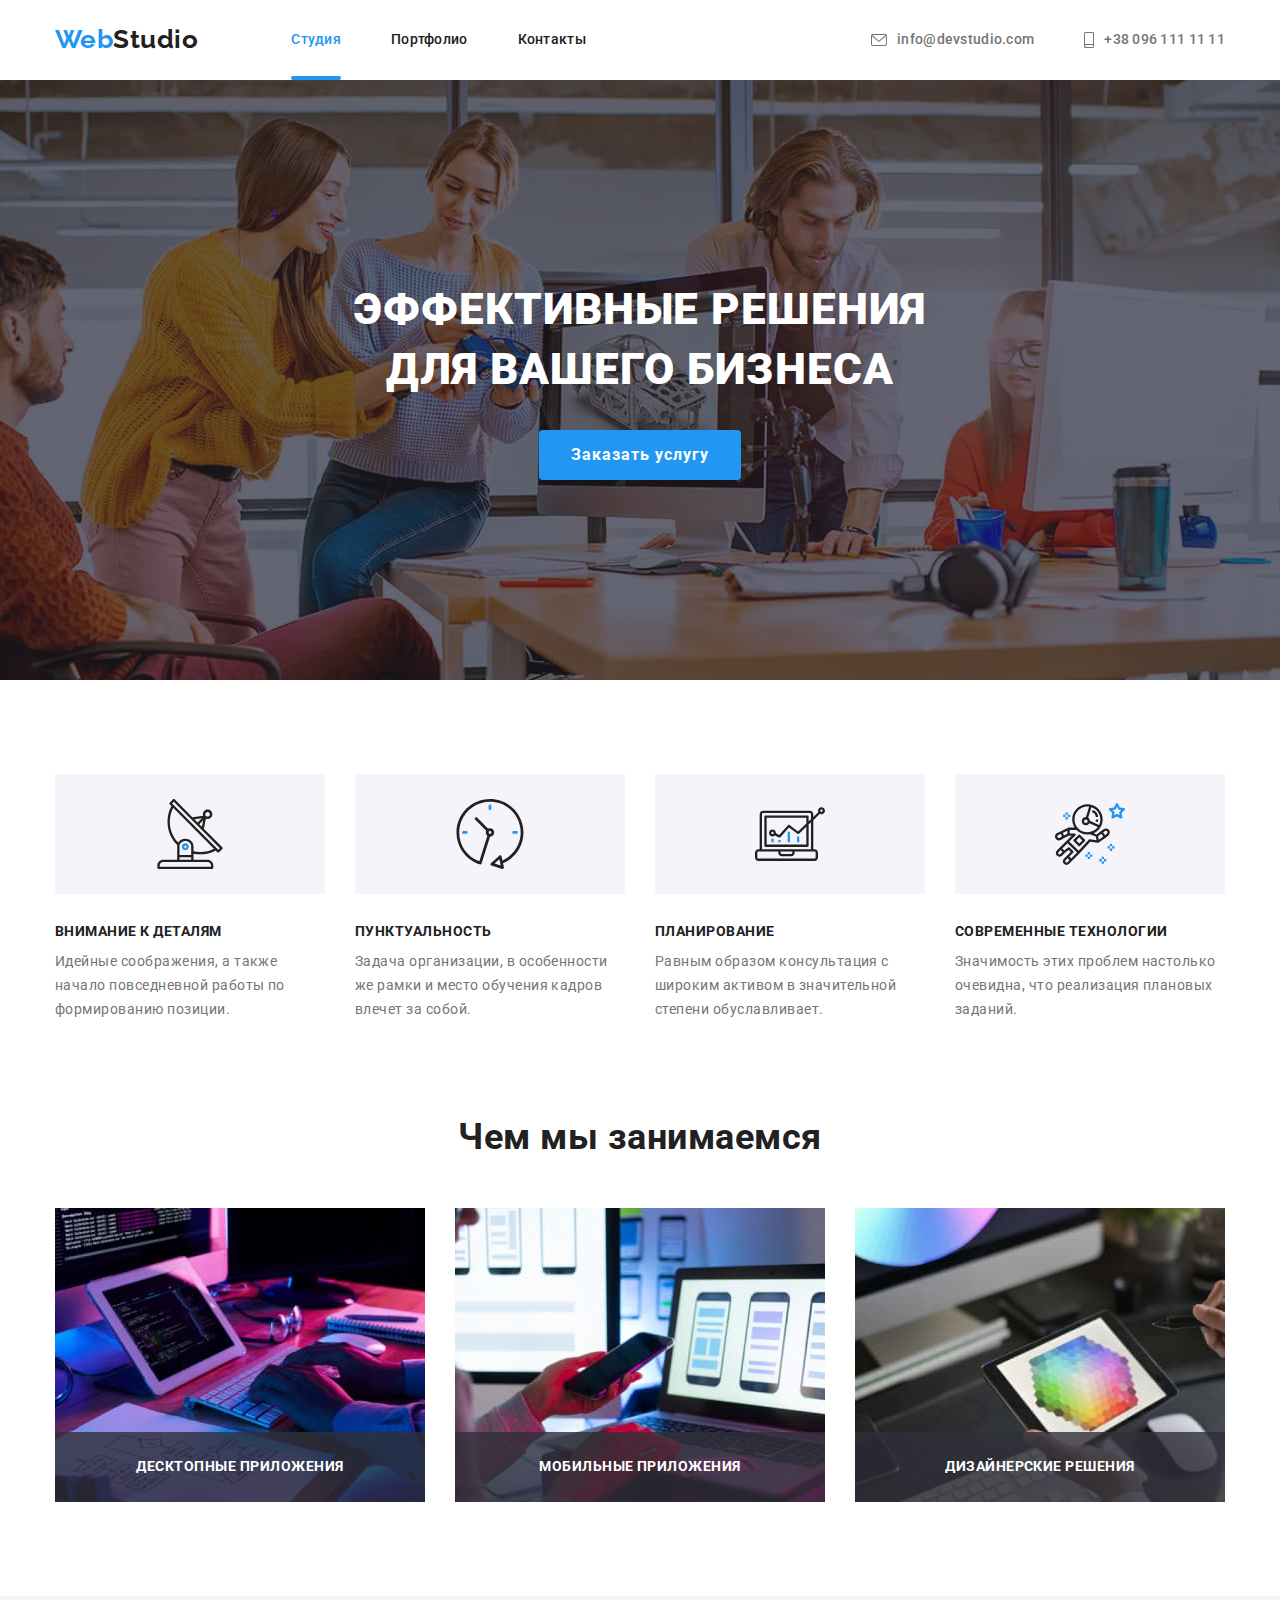
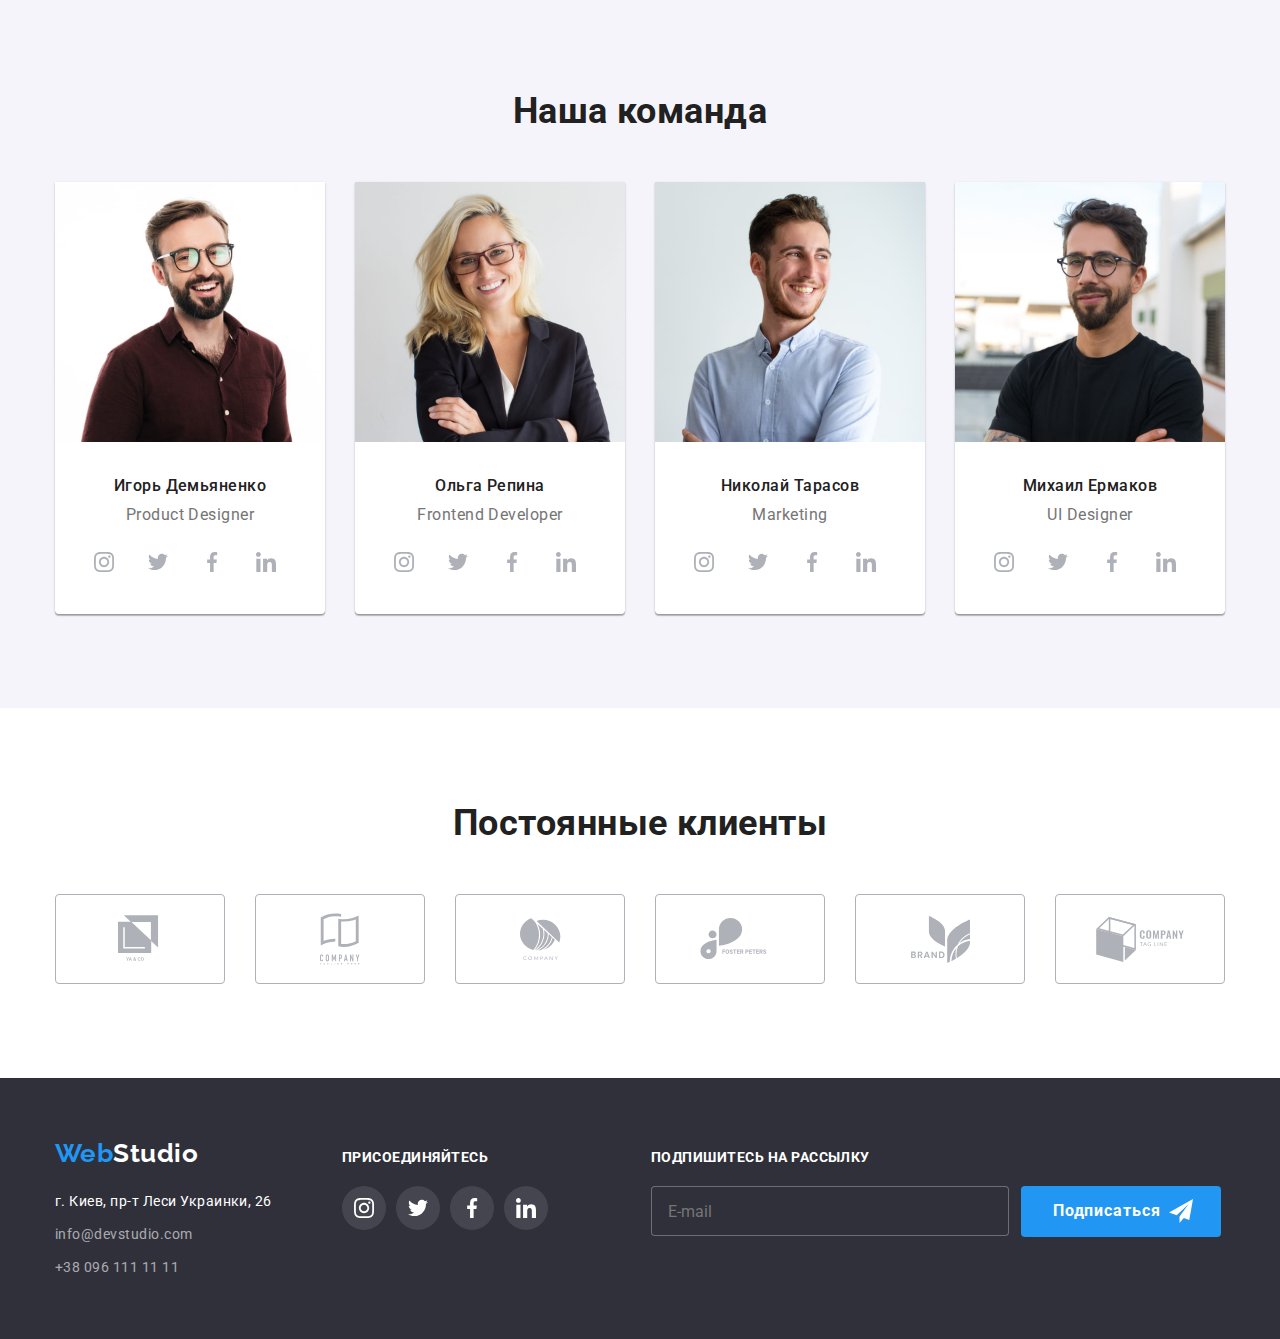
==== commit 16259c23: "delete unecessary ">"" ====
--- a/index.html
+++ b/index.html
@@ -365,16 +365,52 @@
     </form>
 </div>
 </footer>
-<!--модалка-->>
+<!--модалка-->
 <div class="backdrop is-hidden" data-modal>
     <div class="modal"> <button class="close-modal" type="button" data-modal-close>
-        <svg class="" width="18px" height="18px">
+        <svg class="close-modal-icon" width="18px" height="18px">
         <use href="./img/symbol-defs.svg#icon-close-black"></use>
     </svg></button>
     <div class="modal-form">
-        <p>Оставьте свои данные, мы вам перезвоним</p>
+        <p class="modal-header">Оставьте свои данные, мы вам перезвоним</p>
 <form class="">
-
+<ul class="list">
+    <li>
+<label class="modal-form-label" for="user-name">Имя</label>
+<div class="input-area"><input class="form-input" type="text" name="user-name" id="user-name" autofocus>
+<svg class="modal-icon" width="18px" height="18px">
+    <use href="./img/symbol-defs.svg#icon-person-black"></use>
+</svg></div>
+    </li>
+    <li class="modal-form-field">
+<label class="modal-form-label" for="user-tel">Телефон</label>
+<div class="input-area"><input class="form-input" type="tel" name="user-tel" id="user-tel">
+<svg class="modal-icon" width="18px" height="18px">
+    <use href="./img/symbol-defs.svg#icon-phone-black"></use>
+</svg></div>
+    </li>
+    <li class="modal-form-field">
+<label class="modal-form-label" for="user-emai">Почта</label>
+<div class="input-area"><input class="form-input" type="email" name="user-email" id="user-emai">
+<svg class="modal-icon" width="18px" height="18px">
+    <use href="./img/symbol-defs.svg#icon-email-black"></use>
+</svg></div>
+    </li>
+    <li class="modal-form-field">
+<label class="modal-form-label">Комментарий
+<textarea class="form-input textarea" name="feedback" rows="5" placeholder="Введите текст"></textarea>
+</label>
+    </li>
+    <li>
+<label class="checkbox-label">
+<input class="checkbox-box visually-hidden" type="checkbox" name=" "/>
+<span class="checkbox"></span>
+            <span class="checkbox-text">Соглашаюсь с рассылкой и принимаю <a class="checkbox-link" href="">Условия договора</a></span>
+</label>
+    </li>
+    <li class="modal-form-button">
+<button class="modal-button" type="submit">Отправить</button>
+</li></ul>
 </form></div>
     </div>
 </div>
--- a/css/styles.css
+++ b/css/styles.css
@@ -31,6 +31,7 @@
   --backdrop: rgba(0, 0, 0, 0.2);
   --card-overlay: rgba(33, 150, 243, 0.9);
   --join-email-border: rgba(255, 255, 255, 0.3);
+  --form-input: rgba(33, 33, 33, 0.2);
 }
 /*общие стили*/
 body {
@@ -655,7 +656,6 @@
   width: 528px;
   height: 581px;
   border-radius: 4px;
-  padding: 8px;
 
   background-color: var(--main-background-color);
   transform: translate(-50%, -50%) scale(1);
@@ -663,6 +663,7 @@
 }
 .close-modal {
   position: absolute;
+  top: 8px;
   right: 8px;
   display: flex;
   align-items: center;
@@ -674,11 +675,139 @@
   border-radius: 50%;
   cursor: pointer;
 }
+.close-modal-icon {
+  transition: color 250ms cubic-bezier(0.4, 0, 0.2, 1);
+}
+.close-modal:hover .close-modal-icon,
+.close-modal:focus .close-modal-icon {
+  color: var(--accent-color);
+}
+.close-modal-icon {
+  fill: currentColor;
+}
 /*форма в модалке*/
 .modal-form {
-  display: flex;
-  flex-direction: column;
-  align-items: center;
+  padding: 40px;
+  width: 528px;
+}
+.modal-icon {
+  position: absolute;
+  top: 50%;
+  left: 12px;
+  transform: translateY(-50%);
+  fill: currentColor;
+  transition: color 250ms cubic-bezier(0.4, 0, 0.2, 1);
+}
+.input-area:focus-within > .modal-icon {
+  color: var(--accent-color);
+}
+.modal-form-field {
+  margin-top: 10px;
+}
+.modal-header {
+  margin-bottom: 12px;
+  font-weight: 700;
+  font-size: 20px;
+  line-height: 1.04;
+  text-align: center;
+}
+.modal-form-label {
+  display: block;
+  font-size: 12px;
+  line-height: 1.17;
+  letter-spacing: 0.01em;
+  color: var(--secondary-text-color);
+}
+.form-input {
   width: 100%;
-  padding: 40px;
-}
+  margin-top: 4px;
+  padding: 11px 12px;
+  padding-left: 42px;
+  font: inherit;
+  border-radius: 4px;
+  border: 1px solid var(--form-input);
+  cursor: pointer;
+  outline: none;
+  transition: border-color 250ms cubic-bezier(0.4, 0, 0.2, 1);
+}
+.input-area:focus-within > .form-input,
+.modal-form-label:focus-within > .textarea {
+  border-color: var(--accent-color);
+}
+.input-area {
+  position: relative;
+}
+.textarea {
+  height: 120px;
+  padding: 12px 16px;
+
+  font-size: 14px;
+  line-height: 1.14;
+  resize: none;
+  outline: none;
+  transition: border-color 250ms cubic-bezier(0.4, 0, 0.2, 1);
+}
+.textarea::placeholder {
+  color: rgba(117, 117, 117, 0.5);
+}
+.checkbox-label {
+  position: relative;
+  display: block;
+  margin-top: 20px;
+  text-align: center;
+  font-size: 14px;
+  line-height: 1.7;
+}
+.checkbox-link {
+  text-decoration-skip-ink: none;
+  text-decoration: underline;
+  color: var(--accent-color);
+}
+.checkbox {
+  position: absolute;
+  top: 50%;
+  left: 12px;
+  transform: translateY(-50%);
+  width: 16px;
+  height: 15px;
+  border: 1px solid var(--main-text-color);
+}
+.visually-hidden {
+  position: absolute;
+  clip: rect(0 0 0 0);
+  width: 1px;
+  height: 1px;
+  margin: -1px;
+}
+.checkbox-text {
+  margin-left: 24.38px;
+}
+.checkbox-box:checked + .checkbox {
+  border-color: transparent;
+  background-color: var(--accent-color);
+  border-radius: 2px;
+  background-image: url("../img/icon-check.svg");
+  background-size: contain;
+  background-origin: border-box;
+}
+.modal-form-button {
+  text-align: center;
+}
+.modal-button {
+  margin-top: 30px;
+  padding: 10px 0px;
+  min-width: 200px;
+
+  border: 0px solid transparent;
+  border-radius: 4px;
+
+  color: var(--main-background-color);
+  background-color: var(--accent-color);
+  font-family: inherit;
+  font-weight: 700;
+  font-size: 16px;
+  line-height: 1.9;
+  letter-spacing: 0.06em;
+
+  cursor: pointer;
+}
